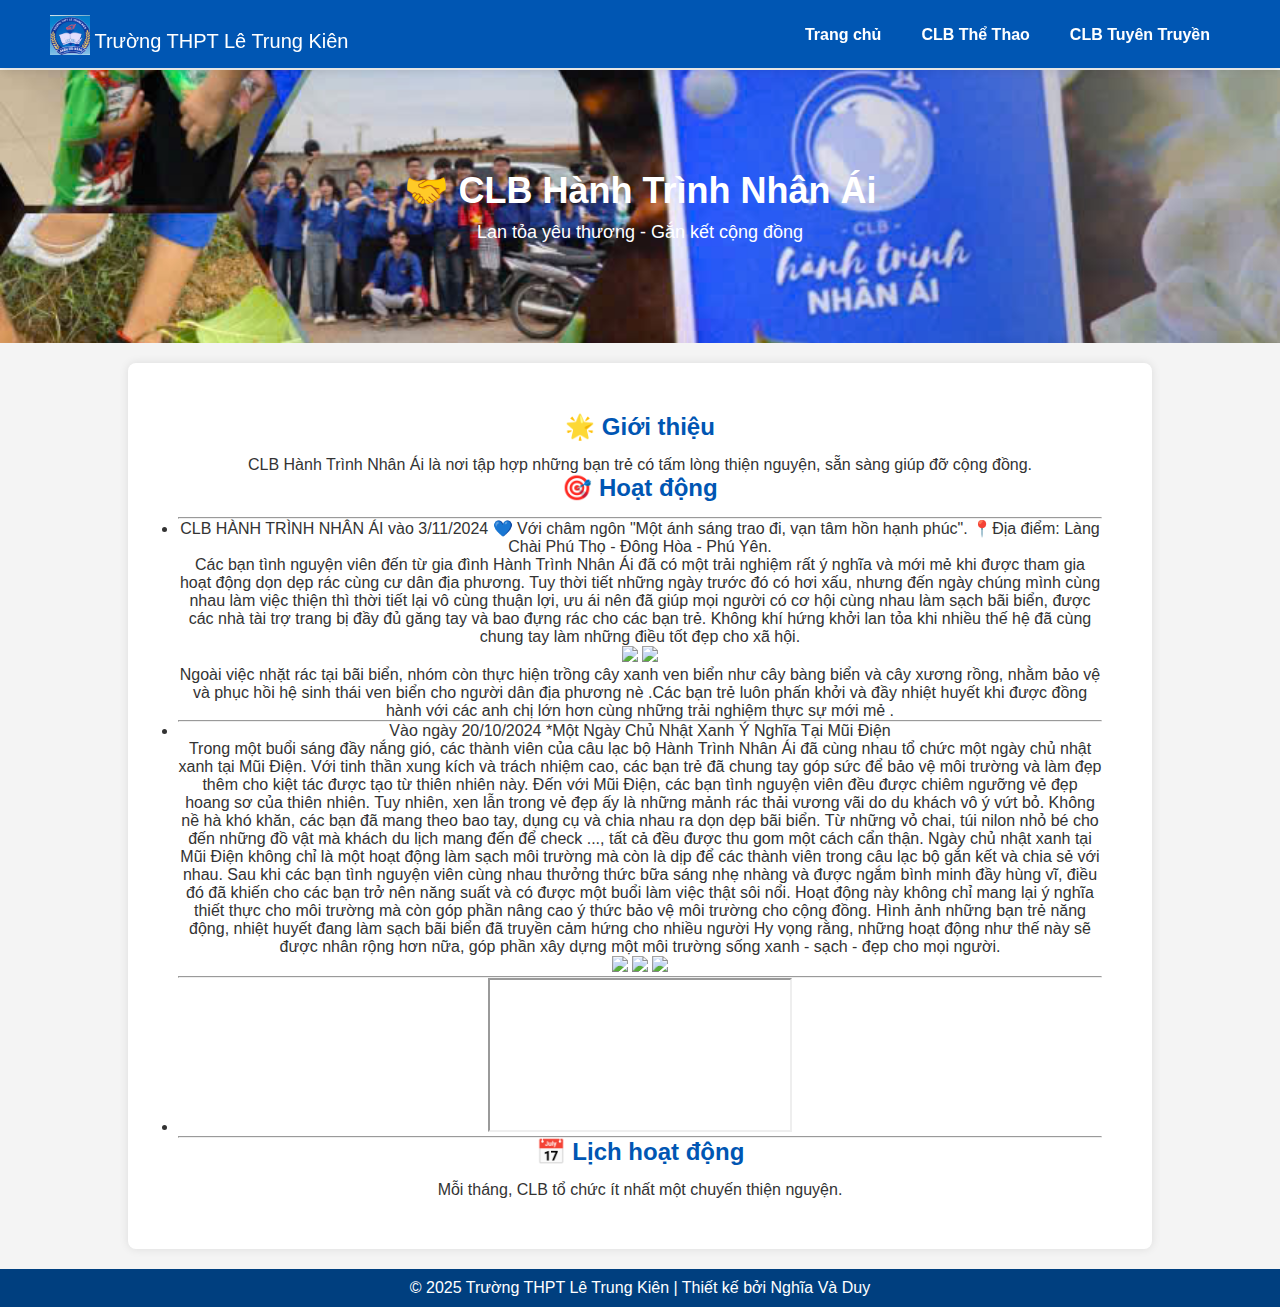
==== clb-nhan-ai.html @ 6a16a9c5 "Add files via upload" ====
<!DOCTYPE html>
<html lang="vi">
<head>
    <meta charset="UTF-8">
    <meta name="viewport" content="width=device-width, initial-scale=1.0">
    <title>CLB Hành Trình Nhân Ái</title>
    <link rel="stylesheet" href="style.css">
</head>
<body>
    <header>
        <div class="logo-container">
            <img src="hinhanh/logotruong.jpg" alt="Logo Trường ABC" class="logo">
            <span class="school-name"  style="font-size: 20px; font-family: Arial, sans-serif;" >Trường THPT Lê Trung Kiên</span>
        </div>
        <nav>
            <ul>
                <li><a href="index.html">Trang chủ</a></li>
                <li><a href="clb-the-thao.html">CLB Thể Thao</a></li>
                <li><a href="clb-tuyen-truyen.html">CLB Tuyên Truyền</a></li>
            </ul>
        </nav>
    </header>
<center>
    <section class="banner" style="background-image: url('hinhanh/z6314126244403_8fc7264bfa5142d2128a3b409852a266.jpg');">
        <h1>🤝 CLB Hành Trình Nhân Ái</h1>
        <p>Lan tỏa yêu thương - Gắn kết cộng đồng</p>
    </section>
</center>
<center>
    <section class="content">
        <h2>🌟 Giới thiệu</h2>
        <p>CLB Hành Trình Nhân Ái là nơi tập hợp những bạn trẻ có tấm lòng thiện nguyện, sẵn sàng giúp đỡ cộng đồng.</p>
        
        <h2>🎯 Hoạt động </h2>
        <hr>
        <li>CLB HÀNH TRÌNH NHÂN ÁI vào 3/11/2024 💙
            Với châm ngôn "Một ánh sáng trao đi, vạn tâm hồn hạnh phúc". 
            📍Địa điểm: Làng Chài Phú Thọ - Đông Hòa - Phú Yên.</li>
            <p> Các bạn tình nguyện viên đến từ gia đình Hành Trình Nhân Ái đã có một trải nghiệm rất ý nghĩa và mới mẻ khi được tham gia hoạt động dọn dẹp rác cùng cư dân địa phương. Tuy thời tiết những ngày trước đó có hơi xấu, nhưng đến ngày chúng mình cùng nhau làm việc thiện thì thời tiết lại vô cùng thuận lợi, ưu ái nên đã giúp mọi người có cơ hội cùng nhau làm sạch bãi biển, được các nhà tài trợ trang bị đầy đủ găng tay và bao đựng rác cho các bạn trẻ. Không khí hứng khởi lan tỏa khi nhiều thế hệ đã cùng chung tay làm những điều tốt đẹp cho xã hội.</p>
            <img src="https://scontent.fdad3-5.fna.fbcdn.net/v/t39.30808-6/474781972_122144206940069811_3798976574937826895_n.jpg?_nc_cat=106&ccb=1-7&_nc_sid=833d8c&_nc_ohc=ZX43spV47pMQ7kNvgH9fVDu&_nc_oc=AdiIN69z5AUVhqwLd-2kSlSy7Pl3BbWQju8wJRMacEarGspmVoOKV-LExn3u3SbGw9JtA53Az8phU9zxA_duZuns&_nc_zt=23&_nc_ht=scontent.fdad3-5.fna&_nc_gid=AJhzLWtwsEmCZS8fCvVAL53&oh=00_AYBJpz6I67n4XIJplUEWOiy9N1IPSXchmHg7cwi4_zWxBg&oe=67B3B739" width="350px">
            <img src="https://scontent.fdad3-5.fna.fbcdn.net/v/t39.30808-6/475096627_122144206910069811_8391041760825426473_n.jpg?_nc_cat=107&ccb=1-7&_nc_sid=833d8c&_nc_ohc=ysCAuXUCU5EQ7kNvgG_DI_D&_nc_oc=Adgzpu3SQGt_GdqqkkDqGuREFZXx70IGrC-M3DumAshdGtF0ytRFV3ItiyJHUSBdl-7SFd0fYdUvdNLca5g9r7e7&_nc_zt=23&_nc_ht=scontent.fdad3-5.fna&_nc_gid=AZdR7ez60w4GzoGPGRcxU7V&oh=00_AYBvoiBweWc3-7baccdS01zSzW8nLj7xOz9xPWx2_Uw-0Q&oe=67B3CFAE" width="350px">
            <p>Ngoài việc nhặt rác tại bãi biển, nhóm còn thực hiện trồng cây xanh ven biển như cây bàng biển và cây xương rồng, nhằm bảo vệ và phục hồi hệ sinh thái ven biển cho người dân địa phương nè .Các bạn trẻ luôn phấn khởi và đầy nhiệt huyết khi được đồng hành với các anh chị lớn hơn cùng những trải nghiệm thực sự mới mẻ .
            <hr>
        <li>Vào ngày 20/10/2024 *Một Ngày Chủ Nhật Xanh Ý Nghĩa Tại Mũi Điện</li>
            <p>Trong một buổi sáng đầy nắng gió, các thành viên của câu lạc bộ Hành Trình Nhân Ái đã cùng nhau tổ chức một ngày chủ nhật xanh tại Mũi Điện. Với tinh thần xung kích và trách nhiệm cao, các bạn trẻ đã chung tay góp sức để bảo vệ môi trường và làm đẹp thêm cho kiệt tác được tạo từ thiên nhiên này.
            Đến với Mũi Điện, các bạn tình nguyện viên đều được chiêm ngưỡng vẻ đẹp hoang sơ của thiên nhiên. Tuy nhiên, xen lẫn trong vẻ đẹp ấy là những mảnh rác thải vương vãi do du khách vô ý vứt bỏ. Không nề hà khó khăn, các bạn đã mang theo bao tay, dụng cụ và chia nhau ra dọn dẹp bãi biển. Từ những vỏ chai, túi nilon nhỏ bé cho đến những đồ vật mà khách du lịch mang đến để check ..., tất cả đều được thu gom một cách cẩn thận.
            Ngày chủ nhật xanh tại Mũi Điện không chỉ là một hoạt động làm sạch môi trường mà còn là dịp để các thành viên trong câu lạc bộ gắn kết và chia sẻ với nhau. Sau khi các bạn tình nguyện viên cùng nhau thưởng thức bữa sáng nhẹ nhàng và được ngắm bình minh đầy hùng vĩ, điều đó đã khiến cho các bạn trở nên năng suất và có được một buổi làm việc thật sôi nổi.
            Hoạt động này không chỉ mang lại ý nghĩa thiết thực cho môi trường mà còn góp phần nâng cao ý thức bảo vệ môi trường cho cộng đồng. Hình ảnh những bạn trẻ năng động, nhiệt huyết đang làm sạch bãi biển đã truyền cảm hứng cho nhiều người
            Hy vọng rằng, những hoạt động như thế này sẽ được nhân rộng hơn nữa, góp phần xây dựng một môi trường sống xanh - sạch - đẹp cho mọi người.</p>
            <img src="https://scontent.fdad3-6.fna.fbcdn.net/v/t39.30808-6/475116762_122144192066069811_3809205751719749862_n.jpg?_nc_cat=106&ccb=1-7&_nc_sid=127cfc&_nc_ohc=uoJ4_BYpMnAQ7kNvgH2l4rC&_nc_oc=Adgs3fknnmPla8n16evg0600ICDgzjkmNS88gz6CUbhBFyavCO-Nf1Cl1HEaY6k9jUByN2XexAHMsxkOML9qOxh2&_nc_zt=23&_nc_ht=scontent.fdad3-6.fna&_nc_gid=AL3wWomc0KqGp-b3k6zWqH6&oh=00_AYBq3mjCJLaXz5wA4r-ftjRp_KUc_tYYXPShXEXWWI1LIQ&oe=67B4FB7E" width="350px">
            <img src="https://scontent.fdad3-6.fna.fbcdn.net/v/t39.30808-6/475311262_122144192786069811_622864552248546624_n.jpg?_nc_cat=111&ccb=1-7&_nc_sid=127cfc&_nc_ohc=YELGPuckQBgQ7kNvgFFbZQn&_nc_oc=AdgRjxNzwjOgCRAjxx-xxZ14Hfn153bMu0AmUuejvwS7H5816iV1zYM3G-4M4tzKWgF55uXcfM4DRv7iO7apMEVL&_nc_zt=23&_nc_ht=scontent.fdad3-6.fna&_nc_gid=AUxa3pRjyElZQMoBk-Y9Pzf&oh=00_AYBSJddqQV9GojhlYoq95kIU1a3Q5hFksxwrN80JK2rI_g&oe=67B4D219"width="350px">
            <img src="https://scontent.fdad3-6.fna.fbcdn.net/v/t39.30808-6/475042562_122144192096069811_3357248690138388167_n.jpg?_nc_cat=102&ccb=1-7&_nc_sid=127cfc&_nc_ohc=RNsflkyfhugQ7kNvgHyaKMX&_nc_oc=AdjTKDtkFljH31t8TFOYFXLWe7oG46tHCELyWEjXMHdghR82exz46miX5Ece5K7EBNqlsYLVhbWfUZZdYoTwChOH&_nc_zt=23&_nc_ht=scontent.fdad3-6.fna&_nc_gid=AeBspWrByNQyp-bHN-TqG3y&oh=00_AYAyozd6vKbaPB0hXDQy-wBXRId7e4bRQ5ftHyGxt_mgwg&oe=67B4DC2B"width="350px">
            <hr>
        <li><iframe src="https://www.facebook.com/profile.php?id=61552094331698&locale=vi_VN"></iframe> </li>
        <hr>
    </ul>

        <h2>📅 Lịch hoạt động</h2>
        <p>Mỗi tháng, CLB tổ chức ít nhất một chuyến thiện nguyện.</p>
    </section>
</center>
    <footer>
        <p>&copy; 2025 Trường THPT Lê Trung Kiên | Thiết kế bởi Nghĩa Và Duy</p>
    </footer>
</body>
</html>
---- style.css ----
/* RESET CSS */
* {
    margin: 0;
    padding: 0;
    box-sizing: border-box;
    font-family: 'Arial', sans-serif;
    scroll-behavior: smooth;
}

body {
    background-color: #f4f4f4;
    color: #333;
}

/* HEADER */
header {
    position: fixed;
    width: 100%;
    top: 0;
    left: 0;
    background: #0056b3;
    color: white;
    display: flex;
    justify-content: space-between;
    align-items: center;
    padding: 15px 50px;
    box-shadow: 0px 2px 10px rgba(0, 0, 0, 0.1);
    z-index: 1000;
}

header .logo {
    font-size: 24px;
    font-weight: bold;
}

nav ul {
    list-style: none;
    display: flex;
}

nav ul li {
    margin: 0 15px;
}

nav ul li a {
    color: white;
    text-decoration: none;
    font-size: 16px;
    font-weight: bold;
    transition: 0.3s;
}

nav ul li a:hover {
    color: #ffcc00;
}

/* BANNER */
.banner {
    background: url('https://source.unsplash.com/1600x800/?school') no-repeat center center/cover;
    text-align: center;
    color: white;
    padding: 100px 20px;
    margin-top: 70px;
}

.banner h1 {
    font-size: 36px;
}

.banner p {
    font-size: 18px;
    margin-top: 10px;
}

.btn {
    display: inline-block;
    background: #ffcc00;
    color: black;
    padding: 10px 20px;
    margin-top: 15px;
    text-decoration: none;
    font-weight: bold;
    border-radius: 5px;
    transition: 0.3s;
}

.btn:hover {
    background: #ffa500;
}

/* CONTENT */
.content {
    padding: 50px;
    background: white;
    margin: 20px auto;
    width: 80%;
    border-radius: 8px;
    box-shadow: 0 0 10px rgba(0, 0, 0, 0.1);
    text-align: center;
}

.content h2 {
    color: #0056b3;
    margin-bottom: 15px;
}

/* LIÊN HỆ */
.contact {
    padding: 50px;
    background: #0056b3;
    color: white;
    text-align: center;
}

/* FOOTER */
footer {
    text-align: center;
    padding: 10px;
    background: #003f7f;
    color: white;
}
.clb-list {
    display: flex;
    justify-content: center;
    gap: 20px;
    flex-wrap: wrap;
}

.clb-item {
    background: white;
    padding: 20px;
    border-radius: 8px;
    box-shadow: 0 0 10px rgba(0, 0, 0, 0.1);
    text-align: center;
    width: 30%;
}

.banner {
    background-size: cover;
    background-position: center;
    text-align: center;
    color: white;
    padding: 100px 20px;
}

.banner h1 {
    font-size: 36px;
}

.banner p {
    font-size: 18px;
}

ul {
    list-style: none;
    padding: 0;
}

ul li {
    padding: 5px;
    font-size: 18px;
    color: #0056b3;
}

/* Logo footer */
.logo {
    width: 40px;
    height: auto;
    margin-bottom: -7px;
}
.gth{
    font-size: 18px;
    text-align: left;
}
.giao-vien{
    text-indent: 0em;
color: #0056b3;
}
.hd1{
    text-align: left;
    color: rgb(95, 95, 255);
}
.khd1{
    border: 2px solid rgb(255, 188, 42);
    background-color: antiquewhite;
}
/* Nút đăng xuất */
.logout-btn {
    background: #dc3545;
    color: white;
    padding: 8px 15px;
    border: none;
    border-radius: 5px;
    cursor: pointer;
    font-size: 16px;
    transition: 0.3s;
}

.logout-btn:hover {
    background: #c82333;
}
/* Căn giữa container */
.auth-container {
    width: 350px;
    position: absolute;
    top: 50%;
    left: 50%;
    transform: translate(-50%, -50%);
    padding: 20px;
    background: white;
    border-radius: 8px;
    box-shadow: 0 0 10px rgba(0, 0, 0, 0.1);
    text-align: center;
}

/* Tabs chuyển đổi */
.tabs {
    display: flex;
    justify-content: space-around;
    margin-bottom: 15px;
}

.tabs button {
    background: #ddd;
    border: none;
    padding: 10px;
    cursor: pointer;
    width: 50%;
    font-size: 16px;
}

.tabs button.active {
    background: #0056b3;
    color: white;
}

/* Ẩn form đăng ký ban đầu */
.hidden {
    display: none;
}

/* Form nhập */
input {
    width: 100%;
    padding: 10px;
    margin: 8px 0;
    border: 1px solid #ccc;
    border-radius: 5px;
}

/* Nút */
button {
    width: 100%;
    background: #0056b3;
    color: white;
    padding: 10px;
    border: none;
    border-radius: 5px;
    cursor: pointer;
    transition: 0.3s;
}

button:hover {
    background: #003f7f;
}

/* Thông báo lỗi & thành công */
.error-msg, .success-msg {
    font-size: 14px;
    margin-top: 10px;
}

.error-msg {
    color: red;
}

.success-msg {
    color: green;
}
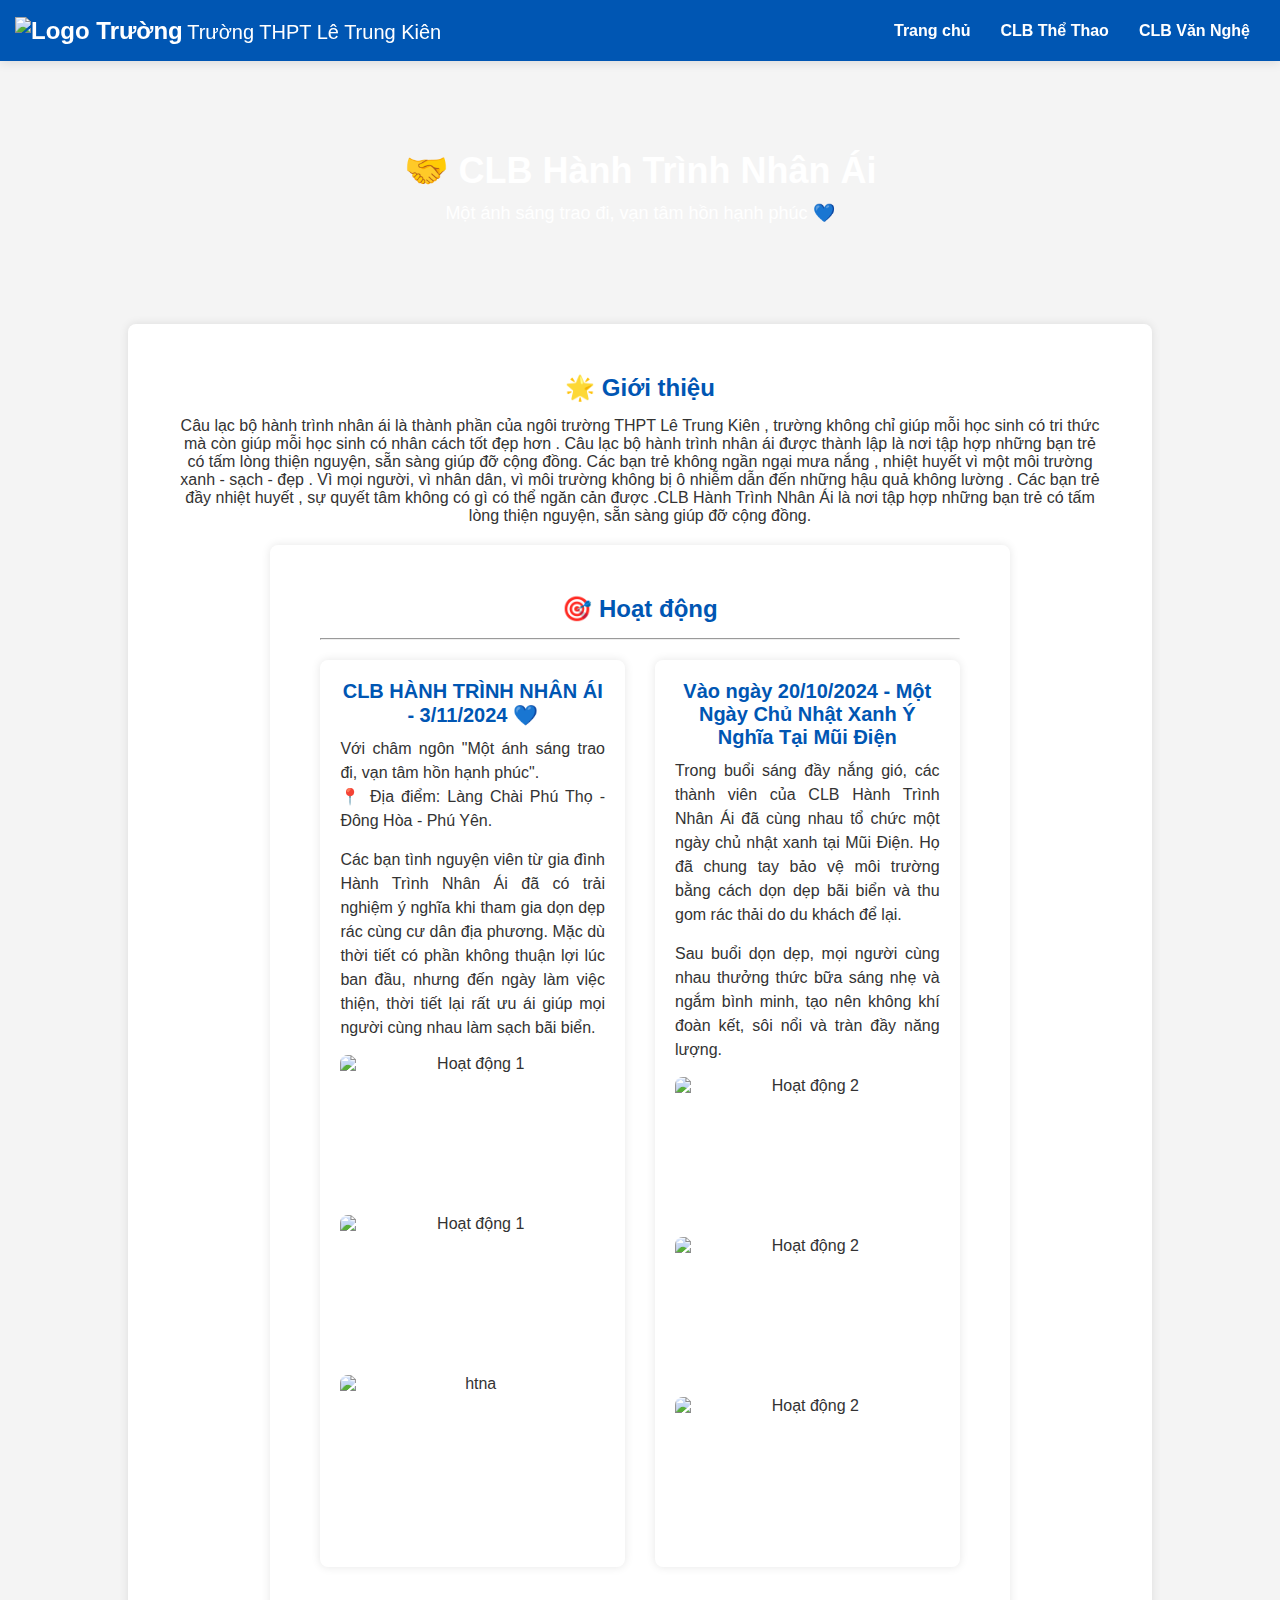
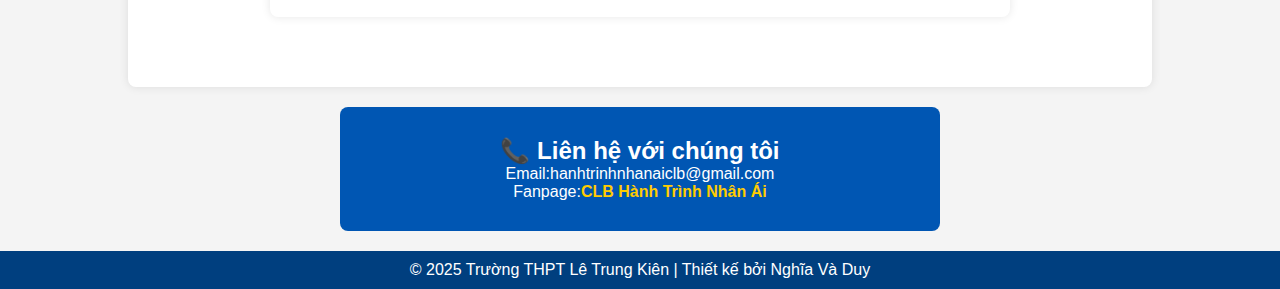
==== commit 0f264830: "Add files via upload" ====
--- a/clb-nhan-ai.html
+++ b/clb-nhan-ai.html
@@ -9,56 +9,70 @@
 <body>
     <header>
         <div class="logo-container">
-            <img src="hinhanh/logotruong.jpg" alt="Logo Trường ABC" class="logo">
+            <img src="hinhanh/logotruong.jpg" alt="Logo Trường" class="logo">
             <span class="school-name"  style="font-size: 20px; font-family: Arial, sans-serif;" >Trường THPT Lê Trung Kiên</span>
         </div>
         <nav>
             <ul>
                 <li><a href="index.html">Trang chủ</a></li>
                 <li><a href="clb-the-thao.html">CLB Thể Thao</a></li>
-                <li><a href="clb-tuyen-truyen.html">CLB Tuyên Truyền</a></li>
+                <li><a href="clb-tuyen-truyen.html">CLB Văn Nghệ</a></li>
             </ul>
         </nav>
     </header>
 <center>
     <section class="banner" style="background-image: url('hinhanh/z6314126244403_8fc7264bfa5142d2128a3b409852a266.jpg');">
         <h1>🤝 CLB Hành Trình Nhân Ái</h1>
-        <p>Lan tỏa yêu thương - Gắn kết cộng đồng</p>
+        <p>Một ánh sáng trao đi, vạn tâm hồn hạnh phúc 💙</p>
     </section>
 </center>
 <center>
     <section class="content">
         <h2>🌟 Giới thiệu</h2>
-        <p>CLB Hành Trình Nhân Ái là nơi tập hợp những bạn trẻ có tấm lòng thiện nguyện, sẵn sàng giúp đỡ cộng đồng.</p>
+        <p>Câu lạc bộ hành trình nhân ái là thành phần của ngôi trường THPT Lê Trung Kiên , trường không chỉ giúp mỗi học sinh có tri thức mà còn giúp mỗi học sinh có nhân cách tốt đẹp hơn . Câu lạc bộ hành trình nhân ái được thành lập là nơi tập hợp những bạn trẻ có tấm lòng thiện nguyện, sẵn sàng giúp đỡ cộng đồng.
+            Các bạn trẻ không ngần ngại mưa nắng , nhiệt huyết vì một môi trường xanh - sạch - đẹp  . Vì mọi người, vì nhân dân, vì môi trường không bị ô nhiễm dẫn đến những hậu quả không lường . Các bạn trẻ đầy nhiệt huyết , sự quyết tâm không có gì có thể ngăn cản được .CLB Hành Trình Nhân Ái là nơi tập hợp những bạn trẻ có tấm lòng thiện nguyện, sẵn sàng giúp đỡ cộng đồng.</p>
         
-        <h2>🎯 Hoạt động </h2>
-        <hr>
-        <li>CLB HÀNH TRÌNH NHÂN ÁI vào 3/11/2024 💙
-            Với châm ngôn "Một ánh sáng trao đi, vạn tâm hồn hạnh phúc". 
-            📍Địa điểm: Làng Chài Phú Thọ - Đông Hòa - Phú Yên.</li>
-            <p> Các bạn tình nguyện viên đến từ gia đình Hành Trình Nhân Ái đã có một trải nghiệm rất ý nghĩa và mới mẻ khi được tham gia hoạt động dọn dẹp rác cùng cư dân địa phương. Tuy thời tiết những ngày trước đó có hơi xấu, nhưng đến ngày chúng mình cùng nhau làm việc thiện thì thời tiết lại vô cùng thuận lợi, ưu ái nên đã giúp mọi người có cơ hội cùng nhau làm sạch bãi biển, được các nhà tài trợ trang bị đầy đủ găng tay và bao đựng rác cho các bạn trẻ. Không khí hứng khởi lan tỏa khi nhiều thế hệ đã cùng chung tay làm những điều tốt đẹp cho xã hội.</p>
-            <img src="https://scontent.fdad3-5.fna.fbcdn.net/v/t39.30808-6/474781972_122144206940069811_3798976574937826895_n.jpg?_nc_cat=106&ccb=1-7&_nc_sid=833d8c&_nc_ohc=ZX43spV47pMQ7kNvgH9fVDu&_nc_oc=AdiIN69z5AUVhqwLd-2kSlSy7Pl3BbWQju8wJRMacEarGspmVoOKV-LExn3u3SbGw9JtA53Az8phU9zxA_duZuns&_nc_zt=23&_nc_ht=scontent.fdad3-5.fna&_nc_gid=AJhzLWtwsEmCZS8fCvVAL53&oh=00_AYBJpz6I67n4XIJplUEWOiy9N1IPSXchmHg7cwi4_zWxBg&oe=67B3B739" width="350px">
-            <img src="https://scontent.fdad3-5.fna.fbcdn.net/v/t39.30808-6/475096627_122144206910069811_8391041760825426473_n.jpg?_nc_cat=107&ccb=1-7&_nc_sid=833d8c&_nc_ohc=ysCAuXUCU5EQ7kNvgG_DI_D&_nc_oc=Adgzpu3SQGt_GdqqkkDqGuREFZXx70IGrC-M3DumAshdGtF0ytRFV3ItiyJHUSBdl-7SFd0fYdUvdNLca5g9r7e7&_nc_zt=23&_nc_ht=scontent.fdad3-5.fna&_nc_gid=AZdR7ez60w4GzoGPGRcxU7V&oh=00_AYBvoiBweWc3-7baccdS01zSzW8nLj7xOz9xPWx2_Uw-0Q&oe=67B3CFAE" width="350px">
-            <p>Ngoài việc nhặt rác tại bãi biển, nhóm còn thực hiện trồng cây xanh ven biển như cây bàng biển và cây xương rồng, nhằm bảo vệ và phục hồi hệ sinh thái ven biển cho người dân địa phương nè .Các bạn trẻ luôn phấn khởi và đầy nhiệt huyết khi được đồng hành với các anh chị lớn hơn cùng những trải nghiệm thực sự mới mẻ .
-            <hr>
-        <li>Vào ngày 20/10/2024 *Một Ngày Chủ Nhật Xanh Ý Nghĩa Tại Mũi Điện</li>
-            <p>Trong một buổi sáng đầy nắng gió, các thành viên của câu lạc bộ Hành Trình Nhân Ái đã cùng nhau tổ chức một ngày chủ nhật xanh tại Mũi Điện. Với tinh thần xung kích và trách nhiệm cao, các bạn trẻ đã chung tay góp sức để bảo vệ môi trường và làm đẹp thêm cho kiệt tác được tạo từ thiên nhiên này.
-            Đến với Mũi Điện, các bạn tình nguyện viên đều được chiêm ngưỡng vẻ đẹp hoang sơ của thiên nhiên. Tuy nhiên, xen lẫn trong vẻ đẹp ấy là những mảnh rác thải vương vãi do du khách vô ý vứt bỏ. Không nề hà khó khăn, các bạn đã mang theo bao tay, dụng cụ và chia nhau ra dọn dẹp bãi biển. Từ những vỏ chai, túi nilon nhỏ bé cho đến những đồ vật mà khách du lịch mang đến để check ..., tất cả đều được thu gom một cách cẩn thận.
-            Ngày chủ nhật xanh tại Mũi Điện không chỉ là một hoạt động làm sạch môi trường mà còn là dịp để các thành viên trong câu lạc bộ gắn kết và chia sẻ với nhau. Sau khi các bạn tình nguyện viên cùng nhau thưởng thức bữa sáng nhẹ nhàng và được ngắm bình minh đầy hùng vĩ, điều đó đã khiến cho các bạn trở nên năng suất và có được một buổi làm việc thật sôi nổi.
-            Hoạt động này không chỉ mang lại ý nghĩa thiết thực cho môi trường mà còn góp phần nâng cao ý thức bảo vệ môi trường cho cộng đồng. Hình ảnh những bạn trẻ năng động, nhiệt huyết đang làm sạch bãi biển đã truyền cảm hứng cho nhiều người
-            Hy vọng rằng, những hoạt động như thế này sẽ được nhân rộng hơn nữa, góp phần xây dựng một môi trường sống xanh - sạch - đẹp cho mọi người.</p>
-            <img src="https://scontent.fdad3-6.fna.fbcdn.net/v/t39.30808-6/475116762_122144192066069811_3809205751719749862_n.jpg?_nc_cat=106&ccb=1-7&_nc_sid=127cfc&_nc_ohc=uoJ4_BYpMnAQ7kNvgH2l4rC&_nc_oc=Adgs3fknnmPla8n16evg0600ICDgzjkmNS88gz6CUbhBFyavCO-Nf1Cl1HEaY6k9jUByN2XexAHMsxkOML9qOxh2&_nc_zt=23&_nc_ht=scontent.fdad3-6.fna&_nc_gid=AL3wWomc0KqGp-b3k6zWqH6&oh=00_AYBq3mjCJLaXz5wA4r-ftjRp_KUc_tYYXPShXEXWWI1LIQ&oe=67B4FB7E" width="350px">
-            <img src="https://scontent.fdad3-6.fna.fbcdn.net/v/t39.30808-6/475311262_122144192786069811_622864552248546624_n.jpg?_nc_cat=111&ccb=1-7&_nc_sid=127cfc&_nc_ohc=YELGPuckQBgQ7kNvgFFbZQn&_nc_oc=AdgRjxNzwjOgCRAjxx-xxZ14Hfn153bMu0AmUuejvwS7H5816iV1zYM3G-4M4tzKWgF55uXcfM4DRv7iO7apMEVL&_nc_zt=23&_nc_ht=scontent.fdad3-6.fna&_nc_gid=AUxa3pRjyElZQMoBk-Y9Pzf&oh=00_AYBSJddqQV9GojhlYoq95kIU1a3Q5hFksxwrN80JK2rI_g&oe=67B4D219"width="350px">
-            <img src="https://scontent.fdad3-6.fna.fbcdn.net/v/t39.30808-6/475042562_122144192096069811_3357248690138388167_n.jpg?_nc_cat=102&ccb=1-7&_nc_sid=127cfc&_nc_ohc=RNsflkyfhugQ7kNvgHyaKMX&_nc_oc=AdjTKDtkFljH31t8TFOYFXLWe7oG46tHCELyWEjXMHdghR82exz46miX5Ece5K7EBNqlsYLVhbWfUZZdYoTwChOH&_nc_zt=23&_nc_ht=scontent.fdad3-6.fna&_nc_gid=AeBspWrByNQyp-bHN-TqG3y&oh=00_AYAyozd6vKbaPB0hXDQy-wBXRId7e4bRQ5ftHyGxt_mgwg&oe=67B4DC2B"width="350px">
-            <hr>
-        <li><iframe src="https://www.facebook.com/profile.php?id=61552094331698&locale=vi_VN"></iframe> </li>
-        <hr>
-    </ul>
-
-        <h2>📅 Lịch hoạt động</h2>
-        <p>Mỗi tháng, CLB tổ chức ít nhất một chuyến thiện nguyện.</p>
-    </section>
-</center>
+            <section class="content">
+                <h2>🎯 Hoạt động</h2>
+                <hr>
+                <div class="activity-grid">
+                  <div class="activity-item">
+                    <h3>CLB HÀNH TRÌNH NHÂN ÁI - 3/11/2024 💙</h3>
+                    <p>
+                      Với châm ngôn "Một ánh sáng trao đi, vạn tâm hồn hạnh phúc".<br>
+                      📍 Địa điểm: Làng Chài Phú Thọ - Đông Hòa - Phú Yên.
+                    </p>
+                    <p>
+                      Các bạn tình nguyện viên từ gia đình Hành Trình Nhân Ái đã có trải nghiệm ý nghĩa khi tham gia dọn dẹp rác cùng cư dân địa phương. Mặc dù thời tiết có phần không thuận lợi lúc ban đầu, nhưng đến ngày làm việc thiện, thời tiết lại rất ưu ái giúp mọi người cùng nhau làm sạch bãi biển. 
+                    </p>
+                    <div class="activity-images">
+                      <img src="https://scontent.fdad3-5.fna.fbcdn.net/v/t39.30808-6/474781972_122144206940069811_3798976574937826895_n.jpg?_nc_cat=106&ccb=1-7&_nc_sid=833d8c&_nc_ohc=ZX43spV47pMQ7kNvgH9fVDu&_nc_oc=AdiIN69z5AUVhqwLd-2kSlSy7Pl3BbWQju8wJRMacEarGspmVoOKV-LExn3u3SbGw9JtA53Az8phU9zxA_duZuns&_nc_zt=23&_nc_ht=scontent.fdad3-5.fna&_nc_gid=AJhzLWtwsEmCZS8fCvVAL53&oh=00_AYBJpz6I67n4XIJplUEWOiy9N1IPSXchmHg7cwi4_zWxBg&oe=67B3B739" alt="Hoạt động 1">
+                      <img src="https://scontent.fdad3-5.fna.fbcdn.net/v/t39.30808-6/475096627_122144206910069811_8391041760825426473_n.jpg?_nc_cat=107&ccb=1-7&_nc_sid=833d8c&_nc_ohc=ysCAuXUCU5EQ7kNvgG_DI_D&_nc_oc=Adgzpu3SQGt_GdqqkkDqGuREFZXx70IGrC-M3DumAshdGtF0ytRFV3ItiyJHUSBdl-7SFd0fYdUvdNLca5g9r7e7&_nc_zt=23&_nc_ht=scontent.fdad3-5.fna&_nc_gid=AZdR7ez60w4GzoGPGRcxU7V&oh=00_AYBvoiBweWc3-7baccdS01zSzW8nLj7xOz9xPWx2_Uw-0Q&oe=67B3CFAE" alt="Hoạt động 1">
+                      <img src="hinhanh/htna3.jpg" alt="htna">
+                    </div>
+                  </div>
+                  <div class="activity-item">
+                    <h3>Vào ngày 20/10/2024 - Một Ngày Chủ Nhật Xanh Ý Nghĩa Tại Mũi Điện</h3>
+                    <p>
+                      Trong buổi sáng đầy nắng gió, các thành viên của CLB Hành Trình Nhân Ái đã cùng nhau tổ chức một ngày chủ nhật xanh tại Mũi Điện. Họ đã chung tay bảo vệ môi trường bằng cách dọn dẹp bãi biển và thu gom rác thải do du khách để lại.
+                    </p>
+                    <p>
+                      Sau buổi dọn dẹp, mọi người cùng nhau thưởng thức bữa sáng nhẹ và ngắm bình minh, tạo nên không khí đoàn kết, sôi nổi và tràn đầy năng lượng.
+                    </p>
+                    <div class="activity-images">
+                      <img src="https://scontent.fdad3-6.fna.fbcdn.net/v/t39.30808-6/475116762_122144192066069811_3809205751719749862_n.jpg?_nc_cat=106&ccb=1-7&_nc_sid=127cfc&_nc_ohc=uoJ4_BYpMnAQ7kNvgH2l4rC&_nc_oc=Adgs3fknnmPla8n16evg0600ICDgzjkmNS88gz6CUbhBFyavCO-Nf1Cl1HEaY6k9jUByN2XexAHMsxkOML9qOxh2&_nc_zt=23&_nc_ht=scontent.fdad3-6.fna&_nc_gid=AL3wWomc0KqGp-b3k6zWqH6&oh=00_AYBq3mjCJLaXz5wA4r-ftjRp_KUc_tYYXPShXEXWWI1LIQ&oe=67B4FB7E" alt="Hoạt động 2">
+                      <img src="https://scontent.fdad3-6.fna.fbcdn.net/v/t39.30808-6/475311262_122144192786069811_622864552248546624_n.jpg?_nc_cat=111&ccb=1-7&_nc_sid=127cfc&_nc_ohc=YELGPuckQBgQ7kNvgFFbZQn&_nc_oc=AdgRjxNzwjOgCRAjxx-xxZ14Hfn153bMu0AmUuejvwS7H5816iV1zYM3G-4M4tzKWgF55uXcfM4DRv7iO7apMEVL&_nc_zt=23&_nc_ht=scontent.fdad3-6.fna&_nc_gid=AUxa3pRjyElZQMoBk-Y9Pzf&oh=00_AYBSJddqQV9GojhlYoq95kIU1a3Q5hFksxwrN80JK2rI_g&oe=67B4D219" alt="Hoạt động 2">
+                      <img src="https://scontent.fdad3-6.fna.fbcdn.net/v/t39.30808-6/475042562_122144192096069811_3357248690138388167_n.jpg?_nc_cat=102&ccb=1-7&_nc_sid=127cfc&_nc_ohc=RNsflkyfhugQ7kNvgHyaKMX&_nc_oc=AdjTKDtkFljH31t8TFOYFXLWe7oG46tHCELyWEjXMHdghR82exz46miX5Ece5K7EBNqlsYLVhbWfUZZdYoTwChOH&_nc_zt=23&_nc_ht=scontent.fdad3-6.fna&_nc_gid=AeBspWrByNQyp-bHN-TqG3y&oh=00_AYAyozd6vKbaPB0hXDQy-wBXRId7e4bRQ5ftHyGxt_mgwg&oe=67B4DC2B" alt="Hoạt động 2">
+                    </div>
+                  </div>
+                </div>
+              </section>
+              </section>
+<section id="lien-he" class="contact">
+    <h2>📞 Liên hệ với chúng tôi</h2>
+    <p>Email:hanhtrinhnhanaiclb@gmail.com</p>
+    <p>Fanpage:<a href="https://www.facebook.com/profile.php?id=61552094331698">CLB Hành Trình Nhân Ái </a></p>
+</section>
     <footer>
         <p>&copy; 2025 Trường THPT Lê Trung Kiên | Thiết kế bởi Nghĩa Và Duy</p>
     </footer>
--- a/style.css
+++ b/style.css
@@ -1,4 +1,3 @@
-/* RESET CSS */
 * {
     margin: 0;
     padding: 0;
@@ -11,8 +10,6 @@
     background-color: #f4f4f4;
     color: #333;
 }
-
-/* HEADER */
 header {
     position: fixed;
     width: 100%;
@@ -53,10 +50,8 @@
 nav ul li a:hover {
     color: #ffcc00;
 }
-
-/* BANNER */
 .banner {
-    background: url('https://source.unsplash.com/1600x800/?school') no-repeat center center/cover;
+    background: no-repeat center center/cover;
     text-align: center;
     color: white;
     padding: 100px 20px;
@@ -87,8 +82,6 @@
 .btn:hover {
     background: #ffa500;
 }
-
-/* CONTENT */
 .content {
     padding: 50px;
     background: white;
@@ -103,16 +96,25 @@
     color: #0056b3;
     margin-bottom: 15px;
 }
-
-/* LIÊN HỆ */
 .contact {
-    padding: 50px;
+    padding: 30px;
     background: #0056b3;
     color: white;
     text-align: center;
-}
-
-/* FOOTER */
+    border-radius: 8px;
+    margin: 20px auto;
+    width: 90%;
+    max-width: 600px;
+}
+.contact a {
+    color: #ffcc00;
+    font-weight: bold;
+    text-decoration: none;
+}
+.contact a:hover {
+    text-decoration: underline;
+}
+
 footer {
     text-align: center;
     padding: 10px;
@@ -161,8 +163,6 @@
     font-size: 18px;
     color: #0056b3;
 }
-
-/* Logo footer */
 .logo {
     width: 40px;
     height: auto;
@@ -184,97 +184,300 @@
     border: 2px solid rgb(255, 188, 42);
     background-color: antiquewhite;
 }
-/* Nút đăng xuất */
-.logout-btn {
-    background: #dc3545;
-    color: white;
-    padding: 8px 15px;
+.hidden {
+    opacity: 0;
+    transform: translateY(50px);
+    transition: all 0.8s ease-in-out;
+}
+.show {
+    opacity: 1;
+    transform: translateY(0);
+}
+.activity-list {
+    display: flex;
+    flex-direction: column; /* Hiển thị mỗi cái một hàng */
+    align-items: center; /* Căn giữa nội dung theo chiều ngang */
+    gap: 20px; /* Tạo khoảng cách giữa các phần */
+    width: 100%;
+}
+
+.activity {
+    width: 100%; /* Đảm bảo nó chiếm toàn bộ chiều rộng */
+    max-width: 700px; /* Giới hạn chiều rộng tối đa để nội dung không bị kéo dài */
+    text-align: center; /* Căn giữa nội dung bên trong */
+    padding: 20px; /* Tạo khoảng cách để tránh bị mất nội dung */
+    box-sizing: border-box; /* Đảm bảo padding không làm thay đổi kích thước */
+}
+
+.activity img {
+    width: 100%;
+    border-radius: 8px;
+}
+
+.activity h3 {
+    margin-top: 10px;
+}
+/* RESET */
+* {
+    margin: 0;
+    padding: 0;
+    box-sizing: border-box;
+    font-family: Arial, sans-serif;
+}
+
+/* HEADER */
+header {
+    display: flex;
+    justify-content: space-between;
+    align-items: center;
+    padding: 15px;
+    background: #0056b3;
+    color: white;
+    flex-wrap: wrap; /* Cho phép menu xuống hàng khi nhỏ */
+}
+
+/* LOGO */
+.logo {
+    width: 50px;
+}
+
+/* MENU */
+nav ul {
+    list-style: none;
+    display: flex;
+    flex-wrap: wrap;
+}
+
+nav ul li {
+    margin: 0 10px;
+}
+
+nav ul li a {
+    color: white;
+    text-decoration: none;
+    font-weight: bold;
+}
+
+/* MENU CHO MOBILE */
+#menu-btn {
+    display: none; /* Ẩn nút menu trên PC */
+    background: none;
     border: none;
-    border-radius: 5px;
+    font-size: 24px;
+    color: white;
     cursor: pointer;
+}
+.banner {
+    background: no-repeat center center/cover;
+    text-align: center;
+    color: white;
+    padding: 80px 20px;
+}
+
+.banner h1 {
+    font-size: 36px;
+}
+
+.banner p {
+    font-size: 18px;
+}
+
+/* HOẠT ĐỘNG NGOẠI KHÓA */
+.activities {
+    text-align: center;
+    padding: 40px;
+}
+
+.activity-list {
+    display: grid;
+    grid-template-columns: repeat(auto-fit, minmax(300px, 1fr)); /* Tự động căn cột */
+    gap: 20px;
+}
+
+.activity img {
+    width: 100%;
+    border-radius: 8px;
+}
+
+/* CÂU LẠC BỘ */
+.clubs {
+    text-align: center;
+    padding: 40px;
+    background: #f4f4f4;
+}
+
+.club-list {
+    display: flex;
+    justify-content: center;
+    gap: 20px;
+    flex-wrap: wrap;
+}
+
+.club {
+    background: white;
+    padding: 20px;
+    border-radius: 8px;
+    box-shadow: 0 0 10px rgba(0, 0, 0, 0.1);
+    text-align: center;
+    width: 45%;
+}
+
+/* FOOTER */
+footer {
+    text-align: center;
+    padding: 10px;
+    background: #003f7f;
+    color: white;
+    margin-top: 20px;
+}
+
+
+.teacher-grid {
+    display: grid;
+    grid-template-columns: repeat(auto-fit, minmax(200px, 1fr));
+    gap: 20px;
+    text-align: center;
+    margin-top: 20px;
+  }
+  
+  .teacher-item img {
+    width: 100%;
+    height: 200px; 
+    object-fit: cover; 
+    border-radius: 8px;
+  }
+ 
+.extracurricular-grid {
+    display: grid;
+    grid-template-columns: repeat(auto-fit, minmax(300px, 1fr));
+    gap: 30px;
+    margin-top: 20px;
+  }
+  
+  .activity-item {
+    background: white;
+    padding: 20px;
+    border-radius: 8px;
+    box-shadow: 0 0 10px rgba(0,0,0,0.1);
+  }
+  
+  .activity-item h3 {
+    font-size: 20px;
+    margin-bottom: 10px;
+    color: #0056b3;
+  }
+  
+  .activity-item p {
     font-size: 16px;
-    transition: 0.3s;
-}
-
-.logout-btn:hover {
-    background: #c82333;
-}
-/* Căn giữa container */
-.auth-container {
-    width: 350px;
-    position: absolute;
-    top: 50%;
-    left: 50%;
-    transform: translate(-50%, -50%);
+    margin-bottom: 15px;
+    color: #333;
+    text-align: justify;
+  }
+  
+
+  .activity-images {
+    display: grid;
+    grid-template-columns: repeat(auto-fit, minmax(100px, 1fr));
+    gap: 10px;
+  }
+  
+  .activity-images img {
+    width: 100%;
+    height: 150px;
+    object-fit: cover;
+    border-radius: 8px;
+  }
+
+.activity-grid {
+    display: grid;
+    grid-template-columns: 1fr;
+    gap: 30px;
+    margin-top: 20px;
+  }
+  
+ 
+  @media (min-width: 768px) {
+    .activity-grid {
+      grid-template-columns: 1fr 1fr;
+    }
+  }
+  
+  .activity-item {
+    background: white;
     padding: 20px;
-    background: white;
     border-radius: 8px;
     box-shadow: 0 0 10px rgba(0, 0, 0, 0.1);
-    text-align: center;
-}
-
-/* Tabs chuyển đổi */
-.tabs {
-    display: flex;
-    justify-content: space-around;
+  }
+  
+  .activity-item h3 {
+    font-size: 20px;
+    color: #0056b3;
+    margin-bottom: 10px;
+  }
+  
+  .activity-item p {
+    font-size: 16px;
+    color: #333;
     margin-bottom: 15px;
-}
-
-.tabs button {
-    background: #ddd;
-    border: none;
-    padding: 10px;
-    cursor: pointer;
-    width: 50%;
-    font-size: 16px;
-}
-
-.tabs button.active {
-    background: #0056b3;
-    color: white;
-}
-
-/* Ẩn form đăng ký ban đầu */
-.hidden {
-    display: none;
-}
-
-/* Form nhập */
-input {
-    width: 100%;
-    padding: 10px;
-    margin: 8px 0;
-    border: 1px solid #ccc;
-    border-radius: 5px;
-}
-
-/* Nút */
-button {
-    width: 100%;
-    background: #0056b3;
-    color: white;
-    padding: 10px;
-    border: none;
-    border-radius: 5px;
-    cursor: pointer;
-    transition: 0.3s;
-}
-
-button:hover {
-    background: #003f7f;
-}
-
-/* Thông báo lỗi & thành công */
-.error-msg, .success-msg {
-    font-size: 14px;
-    margin-top: 10px;
-}
-
-.error-msg {
-    color: red;
-}
-
-.success-msg {
-    color: green;
-}
-
+    line-height: 1.5;
+  }
+  
+  .activity-images {
+    display: grid;
+    grid-template-columns: repeat(auto-fit, minmax(150px, 1fr));
+    gap: 10px;
+  }
+  
+  .activity-images img {
+    width: 100%;
+    height: 150px;
+    object-fit: cover;
+    border-radius: 8px;
+  }
+  
+.sports-grid {
+    display: grid;
+    grid-template-columns: 1fr;
+    gap: 30px;
+    margin-top: 20px;
+  }
+  
+  @media (min-width: 768px) {
+    .sports-grid {
+      grid-template-columns: repeat(2, 1fr);
+    }
+  }
+  
+  @media (min-width: 1024px) {
+    .sports-grid {
+      grid-template-columns: repeat(3, 1fr);
+    }
+  }
+  
+  .sport-item {
+    background: white;
+    padding: 20px;
+    border-radius: 8px;
+    box-shadow: 0 0 10px rgba(0,0,0,0.1);
+    text-align: center;
+  }
+  
+  .sport-item h3 {
+    font-size: 20px;
+    color: #0056b3;
+    margin-bottom: 10px;
+  }
+  
+  .sport-images {
+    display: grid;
+    grid-template-columns: repeat(auto-fit, minmax(150px, 1fr));
+    gap: 10px;
+  }
+  
+  .sport-images img {
+    width: 100%;
+    height: 150px;
+    object-fit: cover;
+    border-radius: 8px;
+  }
+ 